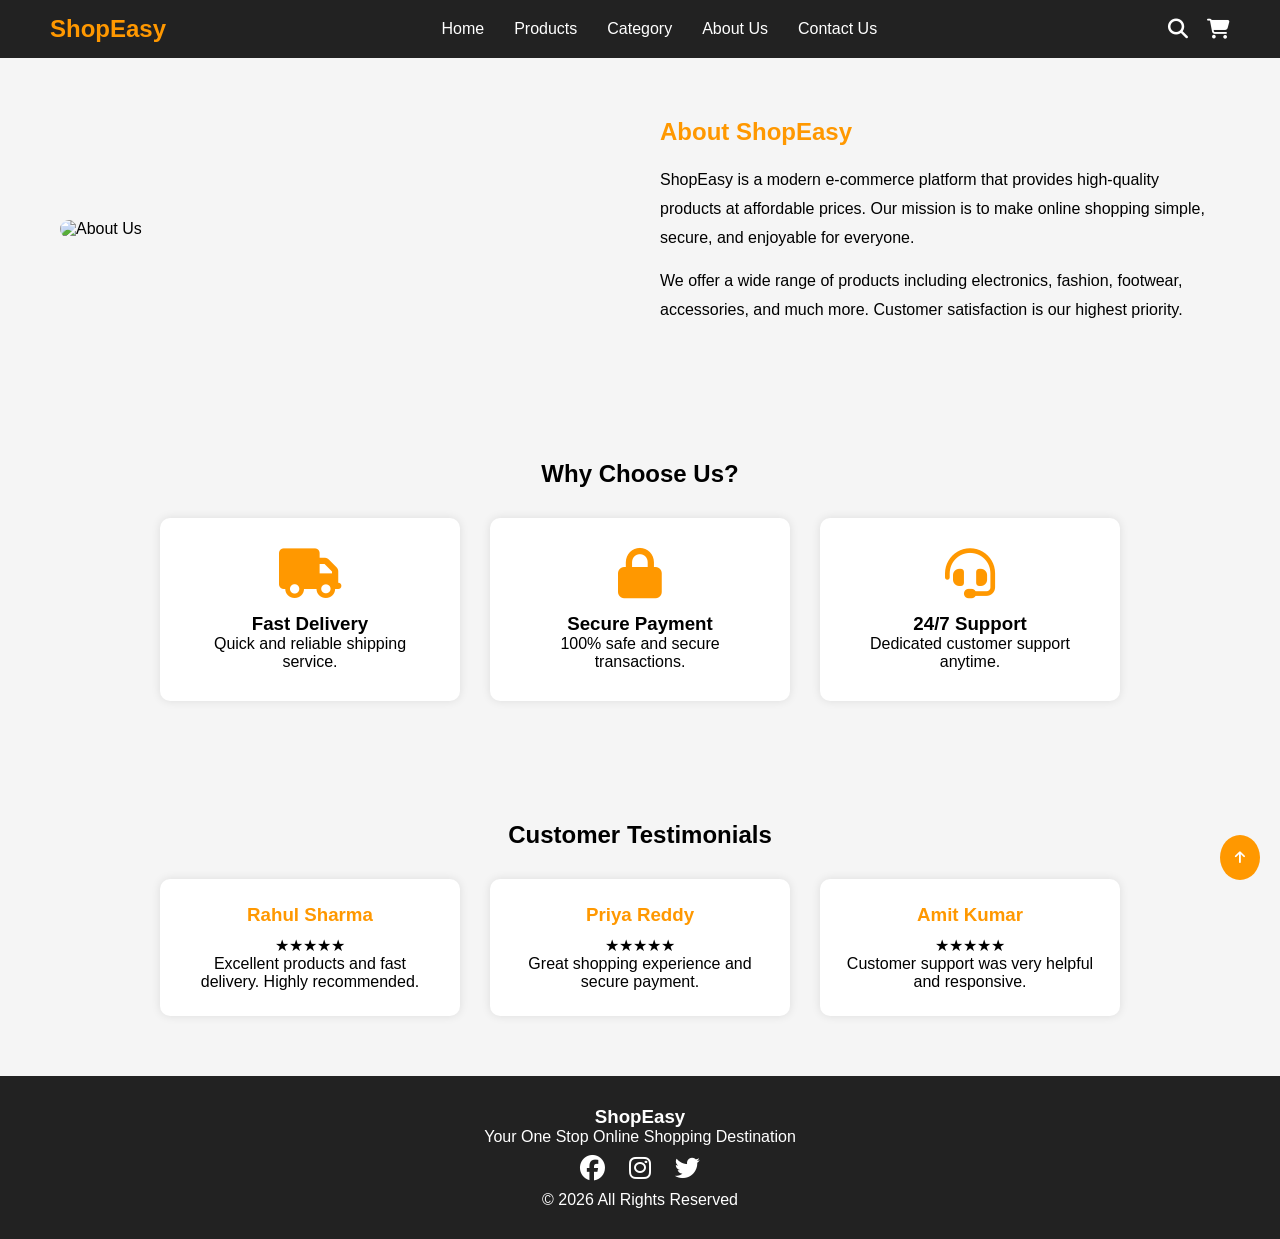
==== about.html @ d754b91d "Add files via upload" ====
<!DOCTYPE html>
<html lang="en">
<head>
<meta charset="UTF-8">
<meta name="viewport" content="width=device-width, initial-scale=1.0">

<title>About Us</title>

<link rel="stylesheet" href="style.css">

<link rel="stylesheet"
href="https://cdnjs.cloudflare.com/ajax/libs/font-awesome/6.5.1/css/all.min.css">

</head>
<body>

<!-- Navbar -->

<nav class="navbar">

<div class="logo">
<h2>ShopEasy</h2>
</div>

<ul class="nav-links">
<li><a href="index.html">Home</a></li>
<li><a href="products.html">Products</a></li>
<li><a href="category.html">Category</a></li>
<li><a href="about.html">About Us</a></li>
<li><a href="contact.html">Contact Us</a></li>
</ul>

<div class="icons">
<a href="search.html"><i class="fas fa-search"></i></a>
<a href="cart.html"><i class="fas fa-shopping-cart"></i></a>
</div>

</nav>

<!-- About Section -->

<section class="about-section">

<div class="about-image">

<img src="https://images.unsplash.com/photo-1556740749-887f6717d7e4?w=800"
alt="About Us">

</div>

<div class="about-content">

<h1>About ShopEasy</h1>

<p>
ShopEasy is a modern e-commerce platform that provides
high-quality products at affordable prices. Our mission
is to make online shopping simple, secure, and enjoyable
for everyone.
</p>

<p>
We offer a wide range of products including electronics,
fashion, footwear, accessories, and much more. Customer
satisfaction is our highest priority.
</p>

</div>

</section>

<!-- Features Section -->

<section class="about-features">

<h2>Why Choose Us?</h2>

<div class="features-container">

<div class="feature-card">
<i class="fas fa-truck"></i>
<h3>Fast Delivery</h3>
<p>Quick and reliable shipping service.</p>
</div>

<div class="feature-card">
<i class="fas fa-lock"></i>
<h3>Secure Payment</h3>
<p>100% safe and secure transactions.</p>
</div>

<div class="feature-card">
<i class="fas fa-headset"></i>
<h3>24/7 Support</h3>
<p>Dedicated customer support anytime.</p>
</div>

</div>

</section>

<!-- Testimonials -->

<section class="testimonials">

<h2>Customer Testimonials</h2>

<div class="testimonial-container">

<div class="testimonial-card">

<h3>Rahul Sharma</h3>

<p>
★★★★★
</p>

<p>
Excellent products and fast delivery.
Highly recommended.
</p>

</div>

<div class="testimonial-card">

<h3>Priya Reddy</h3>

<p>
★★★★★
</p>

<p>
Great shopping experience and secure payment.
</p>

</div>

<div class="testimonial-card">

<h3>Amit Kumar</h3>

<p>
★★★★★
</p>

<p>
Customer support was very helpful and responsive.
</p>

</div>

</div>

</section>

<!-- Footer -->

<footer>

<h3>ShopEasy</h3>

<p>Your One Stop Online Shopping Destination</p>

<div class="social-icons">
<i class="fab fa-facebook"></i>
<i class="fab fa-instagram"></i>
<i class="fab fa-twitter"></i>
</div>

<p>© 2026 All Rights Reserved</p>

</footer>

<!-- Scroll To Top -->

<button id="topBtn">
<i class="fas fa-arrow-up"></i>
</button>

<script src="script.js"></script>

</body>
</html>
---- style.css ----
*{
    margin:0;
    padding:0;
    box-sizing:border-box;
    font-family:Arial, sans-serif;
}

body{
    background:#f5f5f5;
}

.navbar{
    display:flex;
    justify-content:space-between;
    align-items:center;
    background:#222;
    color:white;
    padding:15px 50px;
    position:sticky;
    top:0;
    z-index:100;
}

.logo h2{
    color:#ff9800;
}

.nav-links{
    display:flex;
    list-style:none;
}

.nav-links li{
    margin:0 15px;
}

.nav-links a{
    color:white;
    text-decoration:none;
}

.icons a{
    color:white;
    margin-left:15px;
    font-size:20px;
}

.slider{
    width:100%;
}

.slide{
    position:relative;
}

.slide img{
    width:100%;
    height:500px;
    object-fit:cover;
}

.slide-text{
    position:absolute;
    top:50%;
    left:10%;
    transform:translateY(-50%);
    color:white;
}

.slide-text h1{
    font-size:50px;
}

.slide-text p{
    margin:15px 0;
}

.slide-text button{
    padding:10px 20px;
    border:none;
    background:#ff9800;
    color:white;
    cursor:pointer;
}

.category{
    padding:50px;
    text-align:center;
}

.category-container{
    display:grid;
    grid-template-columns:repeat(auto-fit,minmax(220px,1fr));
    gap:20px;
    margin-top:30px;
}

.category-card{
    background:white;
    padding:15px;
    border-radius:10px;
}

.category-card img{
    width:100%;
    height:200px;
    object-fit:cover;
}

.products{
    padding:50px;
    text-align:center;
}

.product-container{
    display:grid;
    grid-template-columns:repeat(auto-fit,minmax(220px,1fr));
    gap:20px;
    margin-top:30px;
}

.product-card{
    background:white;
    padding:15px;
    border-radius:10px;
}

.product-card img{
    width:100%;
    height:200px;
    object-fit:cover;
}

.product-card button{
    margin-top:10px;
    background:#ff9800;
    color:white;
    border:none;
    padding:10px;
    cursor:pointer;
}

.features{
    display:grid;
    grid-template-columns:repeat(4,1fr);
    gap:20px;
    padding:50px;
    text-align:center;
}

.feature-box{
    background:white;
    padding:20px;
    border-radius:10px;
}

.feature-box i{
    font-size:40px;
    color:#ff9800;
}

footer{
    background:#222;
    color:white;
    text-align:center;
    padding:30px;
}

.social-icons i{
    margin:10px;
    font-size:25px;
}

#topBtn{
    position:fixed;
    bottom:20px;
    right:20px;
    background:#ff9800;
    color:white;
    border:none;
    padding:15px;
    cursor:pointer;
    border-radius:50%;
}

.products-page{
padding:50px;
text-align:center;
}

.products-page h1{
margin-bottom:30px;
}

.filter-section{
display:flex;
justify-content:center;
gap:50px;
margin-bottom:40px;
flex-wrap:wrap;
}

.filter-box{
background:white;
padding:20px;
border-radius:10px;
box-shadow:0px 0px 10px rgba(0,0,0,0.1);
}

.filter-box select{
padding:10px;
width:200px;
margin-top:10px;
}

.filter-box input{
width:250px;
margin-top:10px;
}

.product-container{
display:grid;
grid-template-columns:repeat(auto-fit,minmax(250px,1fr));
gap:20px;
}

.product-card{
background:white;
padding:15px;
border-radius:10px;
box-shadow:0px 0px 10px rgba(0,0,0,0.1);
}

.product-card img{
width:100%;
height:220px;
object-fit:cover;
border-radius:10px;
}

.product-card h3{
margin:10px 0;
}

.product-card button{
background:#ff9800;
color:white;
border:none;
padding:10px 15px;
cursor:pointer;
border-radius:5px;
margin-top:10px;
}

.product-card button:hover{
background:#e68900;
}

.product-view{
display:flex;
gap:50px;
padding:50px;
background:white;
margin:30px;
border-radius:10px;
flex-wrap:wrap;
}

.product-image{
flex:1;
min-width:300px;
}

.product-image #mainImage{
width:100%;
height:450px;
object-fit:cover;
border-radius:10px;
}

.thumbnail-container{
display:flex;
gap:10px;
margin-top:15px;
}

.thumb{
width:100px;
height:100px;
object-fit:cover;
cursor:pointer;
border-radius:10px;
border:2px solid #ddd;
}

.thumb:hover{
border:2px solid #ff9800;
}

.product-details{
flex:1;
min-width:300px;
}

.product-details h1{
margin-bottom:15px;
}

.rating{
font-size:20px;
margin-bottom:15px;
color:orange;
}

.product-details h2{
color:#ff9800;
margin-bottom:20px;
}

.product-details p{
line-height:1.8;
margin-bottom:20px;
}

.product-details ul{
margin-left:20px;
margin-bottom:20px;
}

.product-details ul li{
margin-bottom:10px;
}

.cart-btn{
background:#ff9800;
color:white;
border:none;
padding:15px 25px;
cursor:pointer;
border-radius:5px;
font-size:16px;
}

.cart-btn:hover{
background:#e68900;
}

.related-products{
padding:50px;
text-align:center;
}

.related-products h2{
margin-bottom:30px;
}

.category-page{
padding:50px;
text-align:center;
}

.category-page h1{
margin-bottom:40px;
font-size:40px;
}

.category-grid{
display:grid;
grid-template-columns:repeat(auto-fit,minmax(300px,1fr));
gap:25px;
}

.category-item{
background:white;
border-radius:10px;
overflow:hidden;
box-shadow:0px 0px 10px rgba(0,0,0,0.1);
transition:0.3s;
}

.category-item:hover{
transform:translateY(-5px);
}

.category-item img{
width:100%;
height:250px;
object-fit:cover;
}

.category-item h2{
margin:15px 0;
color:#ff9800;
}

.category-item p{
padding:0 20px 20px;
line-height:1.6;
}

.cart-page{
padding:50px;
}

.cart-page h1{
text-align:center;
margin-bottom:30px;
}

.cart-table{
width:100%;
background:white;
border-collapse:collapse;
box-shadow:0px 0px 10px rgba(0,0,0,0.1);
}

.cart-table th,
.cart-table td{
border:1px solid #ddd;
padding:15px;
text-align:center;
}

.cart-table img{
width:100px;
height:100px;
object-fit:cover;
border-radius:10px;
}

.quantity{
width:70px;
padding:8px;
text-align:center;
}

.cart-summary{
margin-top:30px;
text-align:right;
}

.cart-summary h2{
margin-bottom:20px;
color:#ff9800;
}

.checkout-btn{
background:#ff9800;
color:white;
border:none;
padding:15px 25px;
cursor:pointer;
border-radius:5px;
font-size:16px;
}

.checkout-btn:hover{
background:#e68900;
}

.checkout-page{
padding:50px;
}

.checkout-page h1{
text-align:center;
margin-bottom:40px;
}

.checkout-container{
display:flex;
gap:40px;
flex-wrap:wrap;
}

.order-summary{
flex:1;
background:white;
padding:30px;
border-radius:10px;
box-shadow:0px 0px 10px rgba(0,0,0,0.1);
min-width:300px;
}

.summary-item{
display:flex;
justify-content:space-between;
margin:15px 0;
}

.order-summary h3{
margin-top:20px;
color:#ff9800;
}

.shipping-form{
flex:1;
background:white;
padding:30px;
border-radius:10px;
box-shadow:0px 0px 10px rgba(0,0,0,0.1);
min-width:300px;
}

.shipping-form form{
display:flex;
flex-direction:column;
}

.shipping-form input,
.shipping-form textarea{
padding:12px;
margin-bottom:15px;
border:1px solid #ccc;
border-radius:5px;
}

.shipping-form textarea{
height:100px;
resize:none;
}

.shipping-form button{
background:#ff9800;
color:white;
border:none;
padding:15px;
cursor:pointer;
border-radius:5px;
font-size:16px;
}

.shipping-form button:hover{
background:#e68900;
}

.confirmation-page{
display:flex;
justify-content:center;
align-items:center;
padding:80px 20px;
min-height:70vh;
}

.confirmation-box{
background:white;
padding:50px;
border-radius:15px;
box-shadow:0px 0px 15px rgba(0,0,0,0.1);
text-align:center;
max-width:600px;
width:100%;
}

.success-icon{
font-size:80px;
color:green;
margin-bottom:20px;
}

.confirmation-box h1{
margin-bottom:20px;
color:#333;
}

.confirmation-box p{
font-size:18px;
margin-bottom:15px;
line-height:1.6;
}

.order-details{
background:#f5f5f5;
padding:20px;
border-radius:10px;
margin:25px 0;
}

.order-details p{
margin:10px 0;
}

.home-btn{
background:#ff9800;
color:white;
border:none;
padding:15px 30px;
font-size:16px;
cursor:pointer;
border-radius:5px;
}

.home-btn:hover{
background:#e68900;
}

.about-section{
display:flex;
align-items:center;
justify-content:center;
gap:40px;
padding:60px;
flex-wrap:wrap;
}

.about-image{
flex:1;
min-width:300px;
}

.about-image img{
width:100%;
border-radius:10px;
}

.about-content{
flex:1;
min-width:300px;
}

.about-content h1{
margin-bottom:20px;
color:#ff9800;
}

.about-content p{
line-height:1.8;
margin-bottom:15px;
}

.about-features{
padding:60px;
text-align:center;
}

.about-features h2{
margin-bottom:30px;
}

.features-container{
display:flex;
justify-content:center;
gap:30px;
flex-wrap:wrap;
}

.feature-card{
background:white;
padding:30px;
width:300px;
border-radius:10px;
box-shadow:0px 0px 10px rgba(0,0,0,0.1);
}

.feature-card i{
font-size:50px;
color:#ff9800;
margin-bottom:15px;
}

.testimonials{
padding:60px;
text-align:center;
}

.testimonial-container{
display:flex;
justify-content:center;
gap:30px;
flex-wrap:wrap;
margin-top:30px;
}

.testimonial-card{
background:white;
padding:25px;
width:300px;
border-radius:10px;
box-shadow:0px 0px 10px rgba(0,0,0,0.1);
}

.testimonial-card h3{
margin-bottom:10px;
color:#ff9800;
}

.contact-page{
padding:60px;
}

.contact-page h1{
text-align:center;
margin-bottom:40px;
}

.contact-container{
display:flex;
gap:40px;
flex-wrap:wrap;
}

.contact-info{
flex:1;
background:white;
padding:30px;
border-radius:10px;
box-shadow:0px 0px 10px rgba(0,0,0,0.1);
min-width:300px;
}

.contact-info h2{
margin-bottom:20px;
color:#ff9800;
}

.contact-info p{
margin:20px 0;
font-size:18px;
}

.contact-info i{
color:#ff9800;
margin-right:10px;
}

.contact-form{
flex:1;
background:white;
padding:30px;
border-radius:10px;
box-shadow:0px 0px 10px rgba(0,0,0,0.1);
min-width:300px;
}

.contact-form h2{
margin-bottom:20px;
color:#ff9800;
}

.contact-form form{
display:flex;
flex-direction:column;
}

.contact-form input,
.contact-form textarea{
padding:12px;
margin-bottom:15px;
border:1px solid #ccc;
border-radius:5px;
}

.contact-form textarea{
height:120px;
resize:none;
}

.contact-form button{
background:#ff9800;
color:white;
border:none;
padding:15px;
cursor:pointer;
border-radius:5px;
font-size:16px;
}

.contact-form button:hover{
background:#e68900;
}

.search-page{
padding:60px;
text-align:center;
}

.search-page h1{
margin-bottom:30px;
}

.search-box{
margin-bottom:40px;
}

.search-box input{
width:350px;
max-width:90%;
padding:12px;
border:1px solid #ccc;
border-radius:5px;
}

.search-box button{
padding:12px 20px;
background:#ff9800;
color:white;
border:none;
cursor:pointer;
border-radius:5px;
margin-left:10px;
}

.search-box button:hover{
background:#e68900;
}

.search-results{
display:grid;
grid-template-columns:repeat(auto-fit,minmax(250px,1fr));
gap:20px;
}

.search-results .product-card{
background:white;
padding:15px;
border-radius:10px;
box-shadow:0px 0px 10px rgba(0,0,0,0.1);
}

.search-results .product-card img{
width:100%;
height:220px;
object-fit:cover;
border-radius:10px;
}
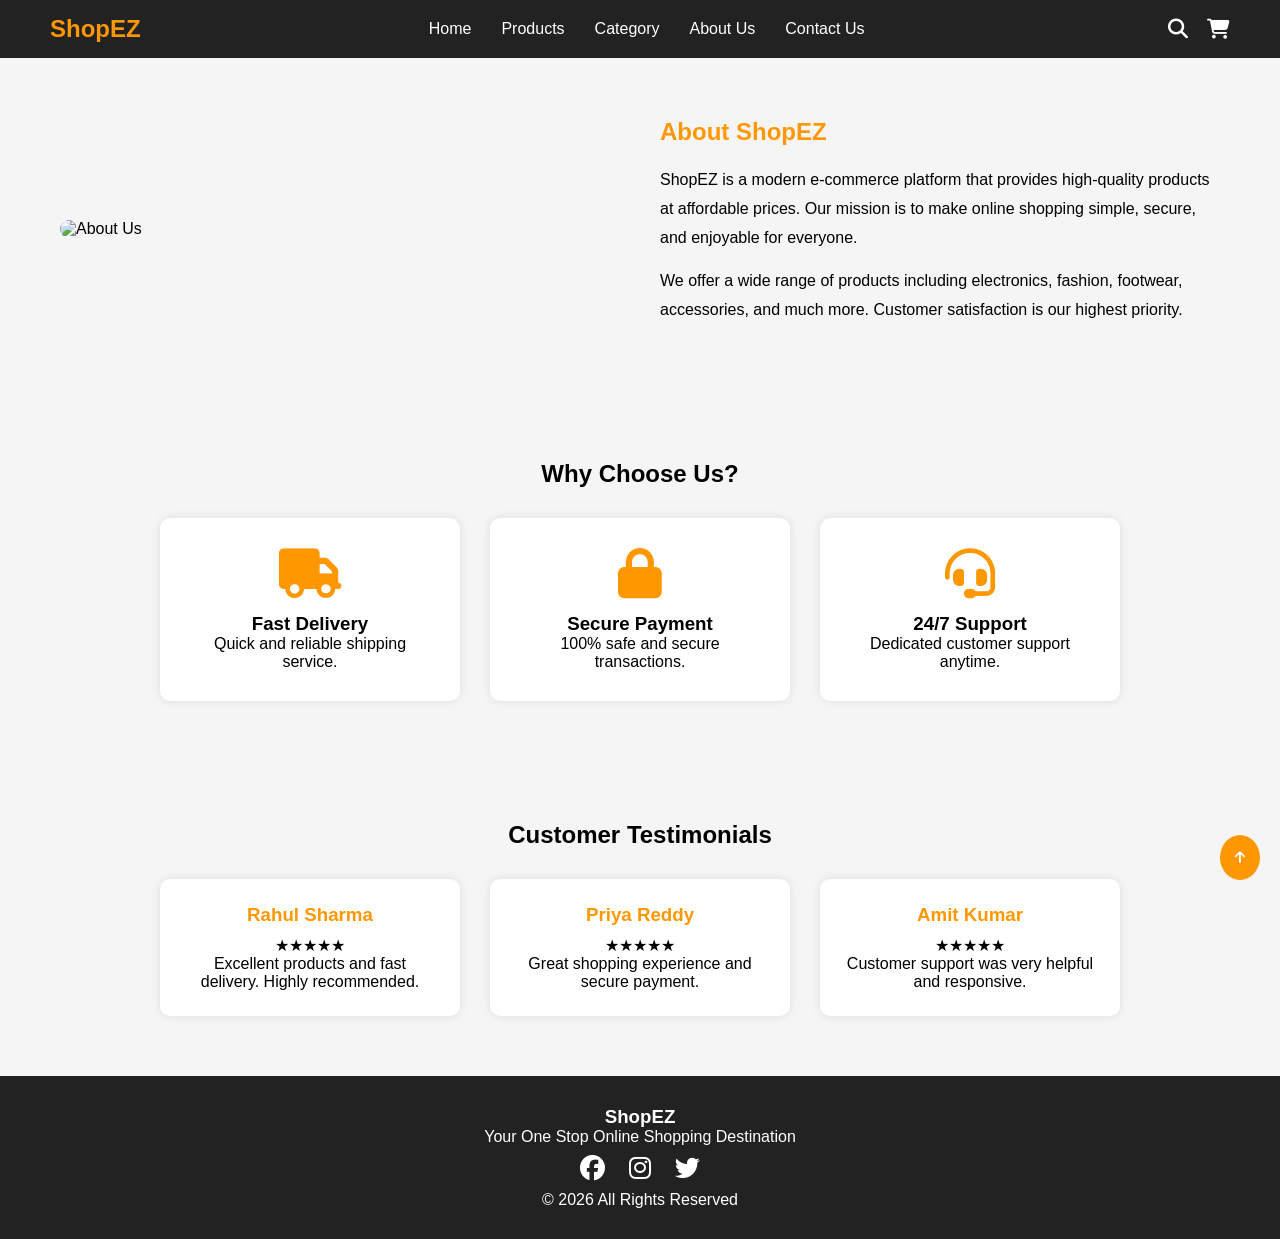
==== commit 4cde6bc0: "Update about.html" ====
--- a/about.html
+++ b/about.html
@@ -19,7 +19,7 @@
 <nav class="navbar">
 
 <div class="logo">
-<h2>ShopEasy</h2>
+<h2>ShopEZ</h2>
 </div>
 
 <ul class="nav-links">
@@ -50,10 +50,10 @@
 
 <div class="about-content">
 
-<h1>About ShopEasy</h1>
+<h1>About ShopEZ</h1>
 
 <p>
-ShopEasy is a modern e-commerce platform that provides
+ShopEZ is a modern e-commerce platform that provides
 high-quality products at affordable prices. Our mission
 is to make online shopping simple, secure, and enjoyable
 for everyone.
@@ -158,7 +158,7 @@
 
 <footer>
 
-<h3>ShopEasy</h3>
+<h3>ShopEZ</h3>
 
 <p>Your One Stop Online Shopping Destination</p>
 
@@ -181,4 +181,4 @@
 <script src="script.js"></script>
 
 </body>
-</html>+</html>
--- a/style.css
+++ b/style.css
@@ -822,4 +822,18 @@
 height:220px;
 object-fit:cover;
 border-radius:10px;
-}+}
+
+.details-btn{
+background:#2196f3;
+color:white;
+border:none;
+padding:10px 15px;
+cursor:pointer;
+border-radius:5px;
+margin-right:10px;
+}
+
+.details-btn:hover{
+background:#0b7dda;
+}
